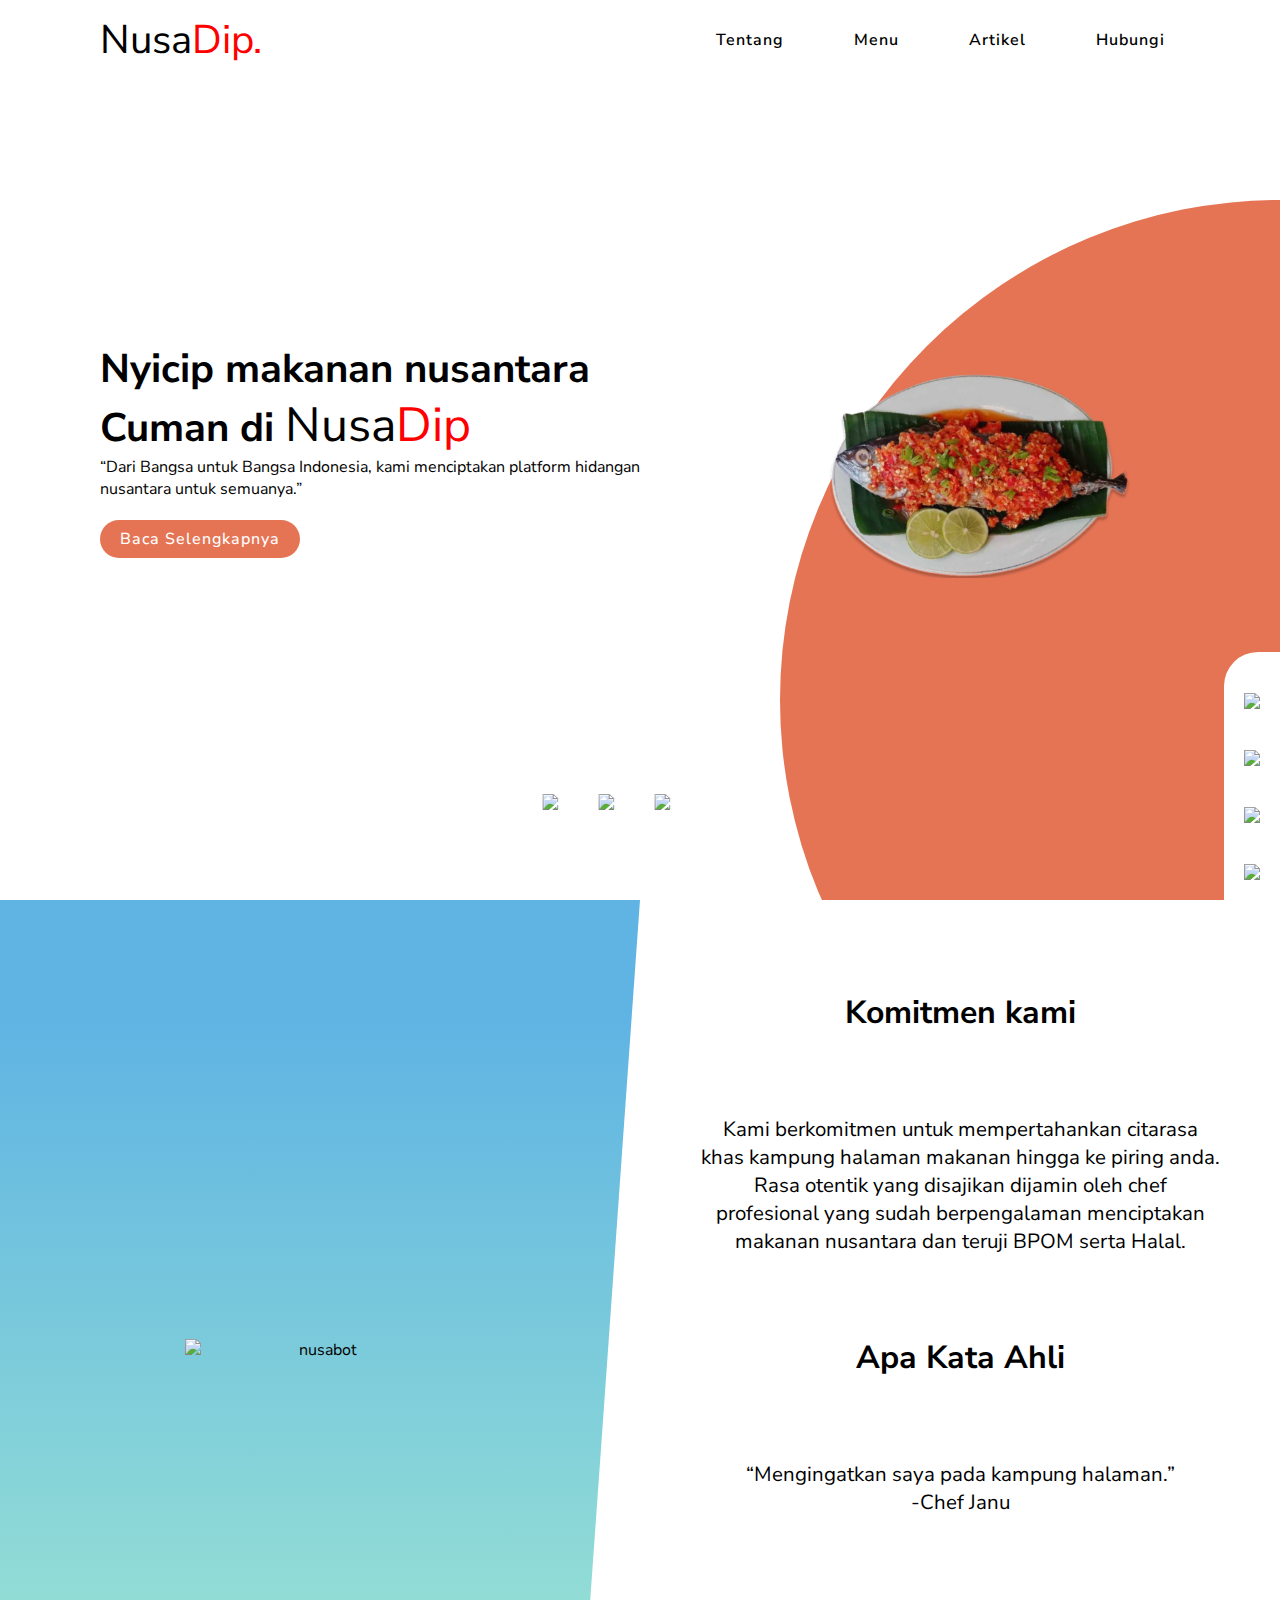
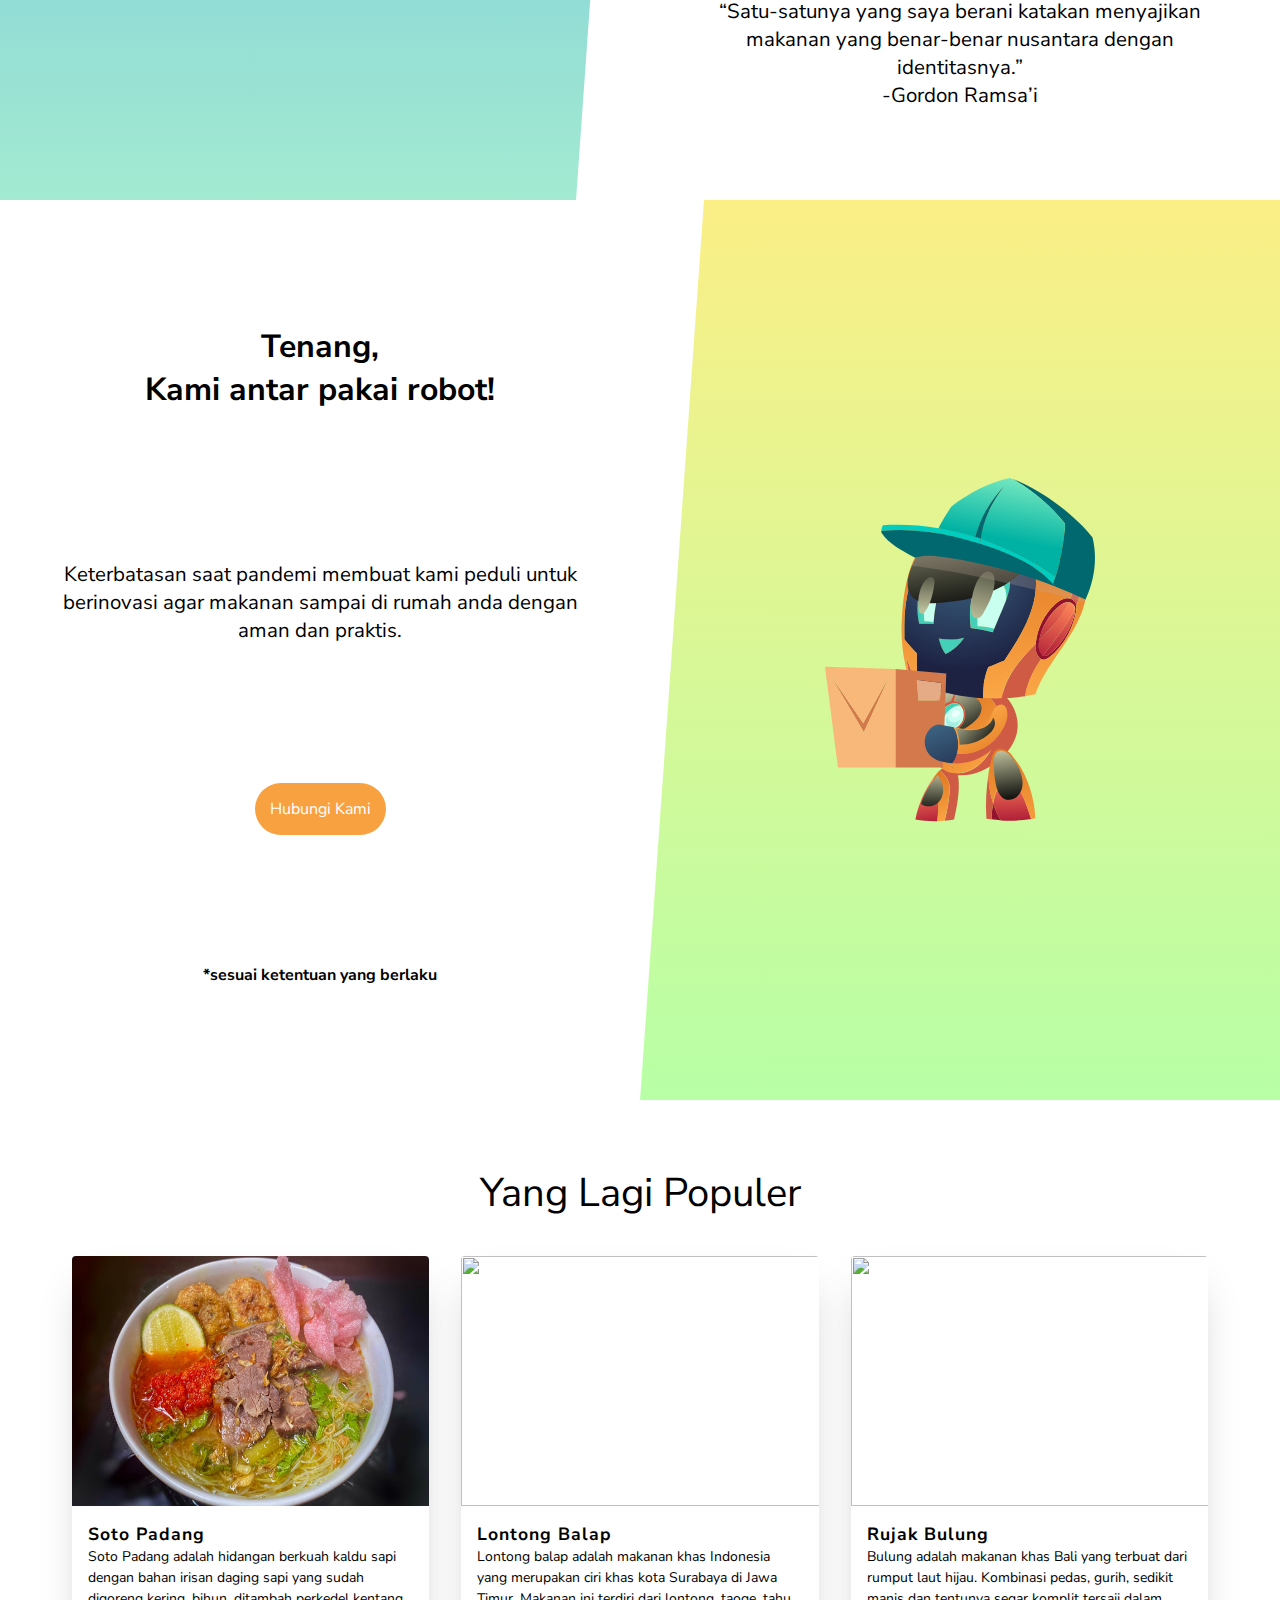
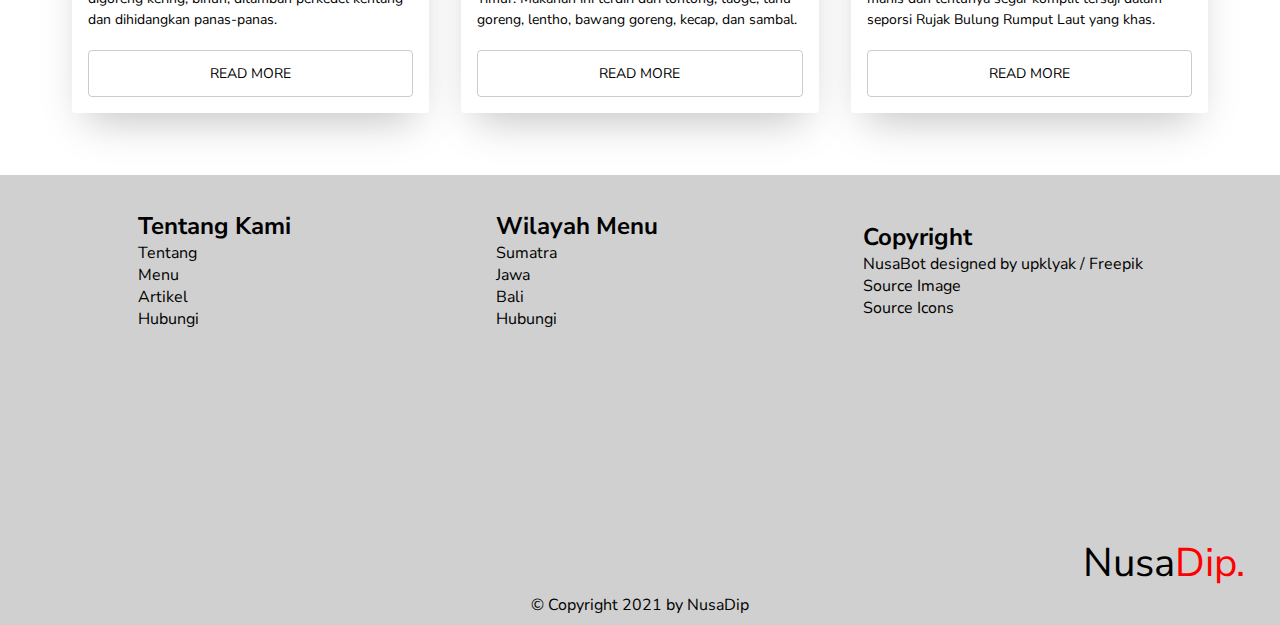
==== html/index.html @ eacf3d27 "update nusadip final commit" ====
<!DOCTYPE html>
<html lang="en">

<head>
    <meta charset="UTF-8">
    <meta http-equiv="X-UA-Compatible" content="IE=edge">
    <meta name="viewport" content="width=device-width, initial-scale=1.0">
    <link rel="stylesheet" href="../css/style.css">
    <link rel="stylesheet" href="../css/responsive.css">
    <title>NusaDip.</title>
</head>

<body>
    <section>
        <div class="circle"></div>
        <nav id="nav-scroll">
            <a href="#" class="logo">Nusa<span>Dip.</span></a>
            <div class="toggle" onclick="toggleMenu();"></div>
            <ul class="navigation">
                <li><a href="index.html">Tentang</a></li>
                <li><a href="menu.html">Menu</a></li>
                <li><a href="nusablog.html">Artikel</a></li>
                <li><a href="checkout.html">Hubungi</a></li>
            </ul>
        </nav>
        <div class="content">
            <div class="textBox">
                <h2>Nyicip makanan nusantara<br>Cuman di <span class="n">Nusa</span><span class="d">Dip</span></h2>
                <p>“Dari Bangsa untuk Bangsa Indonesia, kami menciptakan platform hidangan nusantara untuk semuanya.”
                </p>
                <a href="menu.html" class="button">Baca Selengkapnya</a>
            </div>
            <div class="imgBox">
                <img src="../img/food1.png" class="nusadip">
            </div>
        </div>
        <ul class="thumb">
            <li><img src="../img/thumb1.png"
                    onclick="imgSlider('../img/food1.png');changeCircleColor('#E57455');changeButtonColor('#E57455')"></li>
            <li><img src="../img/thumb2.png"
                    onclick="imgSlider('../img/food2.png');changeCircleColor('#97B641');changeButtonColor('#97B641')"></li>
            <li><img src="../img/thumb3.png"
                    onclick="imgSlider('../img/food3.png');changeCircleColor('#D7CB76');changeButtonColor('#D7CB76')"></li>
        </ul>
        <ul class="sci">
            <li><a href="#"><img src="../img/igicon.png"></a></li>
            <li><a href="#"><img src="../img/fbicon.png"></a></li>
            <li><a href="#"><img src="../img/twittericon.png"></a></li>
            <li><a href="#"><img src="../img/waicon.png"></a></li>
        </ul>
    </section>
    <div class="split1">
        <div class="centered img1">
            <img src="../img/nusabot.svg" alt="nusabot">
        </div>
        <div class="centered right">
            <h2>Komitmen kami</h2>
            <p>Kami berkomitmen untuk mempertahankan citarasa khas kampung halaman makanan hingga ke piring anda. Rasa
                otentik yang disajikan dijamin oleh chef profesional yang sudah berpengalaman menciptakan makanan
                nusantara dan teruji BPOM serta Halal.</p>
            <h2>Apa Kata Ahli</h2>
            <p>“Mengingatkan saya pada kampung halaman.” <br> -Chef Janu</p>
            <p>“Satu-satunya yang saya berani katakan menyajikan makanan yang benar-benar nusantara dengan
                identitasnya.” <br>-Gordon Ramsa’i</p>
        </div>
    </div>
    <div class="split2">
        <div class="centered img2">
            <img src="../img/delivery.svg" alt="nusabot">
        </div>
        <div class="centered right">
            <h2>Tenang,<br>Kami antar pakai robot!</h2>
            <p>Keterbatasan saat pandemi membuat kami peduli untuk berinovasi agar makanan sampai di rumah anda dengan
                aman dan praktis.</p>
            <a href="checkout.html" class="button">Hubungi Kami</a>
            <h4>*sesuai ketentuan yang berlaku</h4>
        </div>
    </div>

    <div class="main">
        <h1>Yang Lagi Populer</h1>
        <ul class="cards">
            <li class="cards_item">
                <div class="card">
                    <div class="card_image"><img src="../img/sotopadang.jpg"></div>
                    <div class="card_content">
                        <h2 class="card_title">Soto Padang</h2>
                        <p class="card_text">Soto Padang adalah hidangan berkuah kaldu sapi dengan bahan irisan daging
                            sapi yang sudah digoreng kering, bihun, ditambah perkedel kentang dan dihidangkan
                            panas-panas.</p>
                        <a href="sumatra.html"><button class="btn card_btn">Read More</button></a>
                    </div>
                </div>
            </li>
            <li class="cards_item">
                <div class="card">
                    <div class="card_image"><img src="../img/lontongbalap.jpg"></div>
                    <div class="card_content">
                        <h2 class="card_title">Lontong Balap</h2>
                        <p class="card_text">Lontong balap adalah makanan khas Indonesia yang merupakan ciri khas kota
                            Surabaya di Jawa Timur. Makanan ini terdiri dari lontong, taoge, tahu goreng, lentho, bawang
                            goreng, kecap, dan sambal.</p>
                        <a href="jawa.html"><button class="btn card_btn">Read More</button></a>
                    </div>
                </div>
            </li>
            <li class="cards_item">
                <div class="card">
                    <div class="card_image"><img src="../img/rujakbulung.jpg"></div>
                    <div class="card_content">
                        <h2 class="card_title">Rujak Bulung</h2>
                        <p class="card_text">Bulung adalah makanan khas Bali yang terbuat dari rumput laut hijau.
                            Kombinasi pedas, gurih, sedikit manis dan tentunya segar komplit tersaji dalam seporsi Rujak
                            Bulung Rumput Laut yang khas.</p>
                        <a href="bali.html"><button class="btn card_btn">Read More</button></a>
                    </div>
                </div>
            </li>
        </ul>
    </div>

    <footer>
        <div class="content">
            <div class="text-left">
                <h2>Tentang Kami</h2>
                <p><a href="index.html">Tentang</a></p>
                <p><a href="menu.html">Menu</a></p>
                <p><a href="nusablog.html">Artikel</a></p>
                <p><a href="checkout.html">Hubungi</a></p>
            </div>
            <div class="text-middle">
                <h2>Wilayah Menu</h2>
                <p><a href="sumatra.html">Sumatra</a></p>
                <p><a href="jawa.html">Jawa</a></p>
                <p><a href="bali.html">Bali</p>
                <p><a href="checkout.html">Hubungi</a></p>
            </div>
            <div class="text-right">
                <h2>Copyright</h2>
                <p><a href="http://www.freepik.com">NusaBot designed by upklyak / Freepik</a></p>
                <p><a href="sourceimg.html">Source Image</a></p>
                <p><a href="https://iconify.design/">Source Icons</a></p>
            </div>
        </div>
        <div class="logo">
            <a href="#">Nusa<span>Dip.</span></a>
        </div>
        <p class="copyright">
            &copy; Copyright 2021 by NusaDip
        </p>
    </footer>

    <script type="text/javascript">
        var lastScrollTop = 0;
        navbar = document.getElementById("nav-scroll");
        window.addEventListener("scroll", function () {
            var scrollTop = window.pageYOffset || document
                .documentElement.scrollTop;
            if (scrollTop > lastScrollTop) {
                navbar.style.top = "-80px";
            } else {
                navbar.style.top = "0";
            }
            lastScrollTop = scrollTop;
        })
    </script>
    <script>
        function imgSlider(anything) {
            document.querySelector(`.nusadip`).src = anything;
        }

        function changeCircleColor(color) {
            const circle = document.querySelector('.circle');
            circle.style.background = color;
        }

        function changeButtonColor(color) {
            const button = document.querySelector('.button');
            button.style.background = color;
        }

        function toggleMenu() {
            var menuToggle = document.querySelector('.toggle');
            var navigation = document.querySelector('.navigation')
            menuToggle.classList.toggle('active')
            navigation.classList.toggle('active')
        }
    </script>
</body>

</html>
---- css/style.css ----
@import url('https://fonts.googleapis.com/css2?family=Nunito+Sans:wght@400;600;700;900&display=swap');

::-webkit-scrollbar {
    display: none;
}

* {
    margin: 0;
    padding: 0;
    box-sizing: border-box;
    font-family: 'Nunito Sans';
}

/* HEADER */
section {
    position: relative;
    width: 100%;
    min-height: 100vh;
    padding: 100px;
    display: flex;
    justify-content: space-between;
    align-items: center;
    background: #fff;
}

nav {
    position: fixed;
    top: 0;
    left: 0;
    width: 100%;
    height: 80px;
    padding: 0 100px;
    display: flex;
    justify-content: space-between;
    align-items: center;
    z-index: 100;
    background-color:rgb(255, 255, 255);
    transition: 0.5s;
}

nav .logo {
    position: relative;
    font-size: 40px;
    text-decoration: none;
    color: #000000;
}

nav .logo span {
    color: #ff0000;
}

nav ul {
    position: relative;
    display: flex;
}

nav ul li {
    list-style: none;
}

nav ul li a {
    margin-left: 40px;
    margin-top: 20px;
    padding: 8px 15px;
    color: rgb(0, 0, 0);
    border-radius: 26px;
    font-weight: 600;
    letter-spacing: 1px;
    text-decoration: none;
}

nav ul li a:hover {
    background-color: rgba(0, 0, 0, 0.25);
    color: #fff;
    box-shadow: 0px 0px 5px rgba(0,0,0,0.25);
}

.content {
    position: relative;
    width: 100%;
    display: flex;
    justify-content: space-between;
    align-items: center;
}

.content .textBox {
    position: relative;
    max-width: 760px;
}

.content .textBox h2 {
    color: #000;
    font-size: 40px;
    line-height: 1.4em;
    font-weight: bold;
}

.content .textBox h2 .n {
    color: #000;
    font-size: 48px;
    font-weight: normal;
}

.content .textBox h2 .d {
    color: #ff0000;
    font-size: 48px;
    font-weight: normal;
}

.content .textBox a {
    display: inline-block;
    margin-top: 20px;
    padding: 8px 20px;
    background: #E57455;
    color: #fff;
    border-radius: 26px;
    font-weight: 500;
    letter-spacing: 1px;
    text-decoration: none;
}

.content .imgBox {
    width: 600px;
    display: flex;
    justify-content: flex-end;
    padding-right: 50px;
    margin-top: 50px;
}

.content .imgBox img {
    max-width: 300px;
}

.thumb {
    position: absolute;
    left: 50%;
    bottom: 20px;
    transform: translate(-70%, +10%);
    display: flex;
    min-height: 100px;
}

.thumb li {
    list-style: none;
    display: inline-block;
    cursor: pointer;
    margin: 0 20px;
}

.thumb li:hover {
    transform: translateY(-15px);
}

.sci {
    position: absolute;
    bottom: 0;
    right: 0;
    list-style: none;
    background: #ffffff;
    padding: 20px 20px 0 20px;
    border-radius: 34px 0px 0px 0px;
    line-height: 57px;
}

.sci li a:hover {
    display: inline-block;
    transform:scale(0.9)
}

.circle {
    position: absolute;
    top: 0;
    left: 0;
    width: 100%;
    height: 100%;
    background: #E57455;
    clip-path: circle(500px at right 700px);
}

/* SPLIT SCREEN */
.split1 {
    display: flex;
    height: 100vh;
    align-items: center;
}

.img1 {
    background: linear-gradient(180deg, #5FB4E3 13.54%, rgba(72, 214, 163, 0.5) 100%);
    width: 100%;
    display: inline-block;
    clip-path: polygon(0 0, 100% 0%, calc(100% - 64px) 100%, 0% 100%);
}

.split2 {
    display: flex;
    height: 100vh;
    flex-direction: row-reverse;
    align-items: center;
}

.img2 {
    background: linear-gradient(180deg, #FBEF86 0%, rgba(51, 255, 0, 0.35) 100%);
    width: 100%;
    display: inline-block;
    clip-path: polygon(64px 0, 100% 0%, 100% 100%, 0 100%);
}
  
.right {
    padding: 50px;
    width: 720px;
}

.right h2 {
    padding: 10px;
    font-weight: bold;
    font-size: 2.5vw;
    text-align: center;
}

.right p {
    padding: 10px;
    font-size: 1.6vw;
    font-weight: 400;
}
  
.centered {
    text-align: center;
    min-width: 50%;
    height: 100vh;
    display: grid;
    place-items: center;
}
  
.centered img {
    width: 270px;
}

.split2 .button {
    background-color: #F8A141;
    padding: 15px;
    border-radius: 30px;
    color: #fff;
    text-decoration: none;
}

/* yang lagi populer */

.main{
  font-style: normal;
  font-weight: 400;
  letter-spacing: 0;
  padding: 1rem;
  max-width: 1200px;
  margin: 30px auto;
}

h1 {
    font-size: 40px;
    font-weight: 400;
    padding: 20px;
    text-align: center;
}

img {
  height: auto;
  max-width: 100%;
  vertical-align: middle;
}

.btn {
  color: #000000;
  padding: 0.8rem;
  font-size: 14px;
  text-transform: uppercase;
  border-radius: 4px;
  font-weight: 400;
  display: block;
  width: 100%;
  cursor: pointer;
  border: 1px solid rgba(0, 0, 0, 0.2);
  background: transparent;
}

.btn:hover {
  background-color: rgba(0, 0, 0, 0.12);
}

.cards {
  display: flex;
  flex-wrap: wrap;
  list-style: none;
  margin: 0;
  padding: 0;
}

.cards_item {
  display: flex;
  padding: 1rem;
}

@media (min-width: 40rem) {
  .cards_item {
    width: 50%;
  }
}

@media (min-width: 56rem) {
  .cards_item {
    width: 33.3333%;
  }
}

.card {
  background-color: white;
  border-radius: 0.25rem;
  box-shadow: 0 20px 40px -14px rgba(0, 0, 0, 0.25);
  display: flex;
  flex-direction: column;
  overflow: hidden;
}

.card_content {
  padding: 1rem;
  background: rgba(255, 255, 255, 0.8)
}

.card_content a{
    text-decoration: none;
}

.card img {
    width: 500px;
    height: 250px;
}

.card_title {
  color: #000000;
  font-size: 1.1rem;
  font-weight: 700;
  letter-spacing: 1px;
  text-transform: capitalize;
  margin: 0px;
}

.card_text {
  color: #000000;
  font-size: 0.875rem;
  line-height: 1.5;
  margin-bottom: 1.25rem;    
  font-weight: 400;
}

/* FOOTER */
footer {
    background: #d0d0d0;
    height: 50vh;
    width: 100%;
    position: relative;
}
footer .content {
    display: grid;
    grid-auto-flow: column;
    padding: 35px;
    justify-content: space-around;
}
footer .content a {
    text-decoration: none;
    color: black;
}
footer .logo {
    bottom: 0;
    right: 0;
    padding: 35px;
    position: absolute;
    font-size: 40px;
}
footer .logo a {
    text-decoration: none;
    color: black;
}
footer .logo span {
    color: #ff0000;
}

footer p.copyright {
    position: absolute;
    width: 100%;
    bottom:0;
    line-height: 40px;
    text-align: center;
}
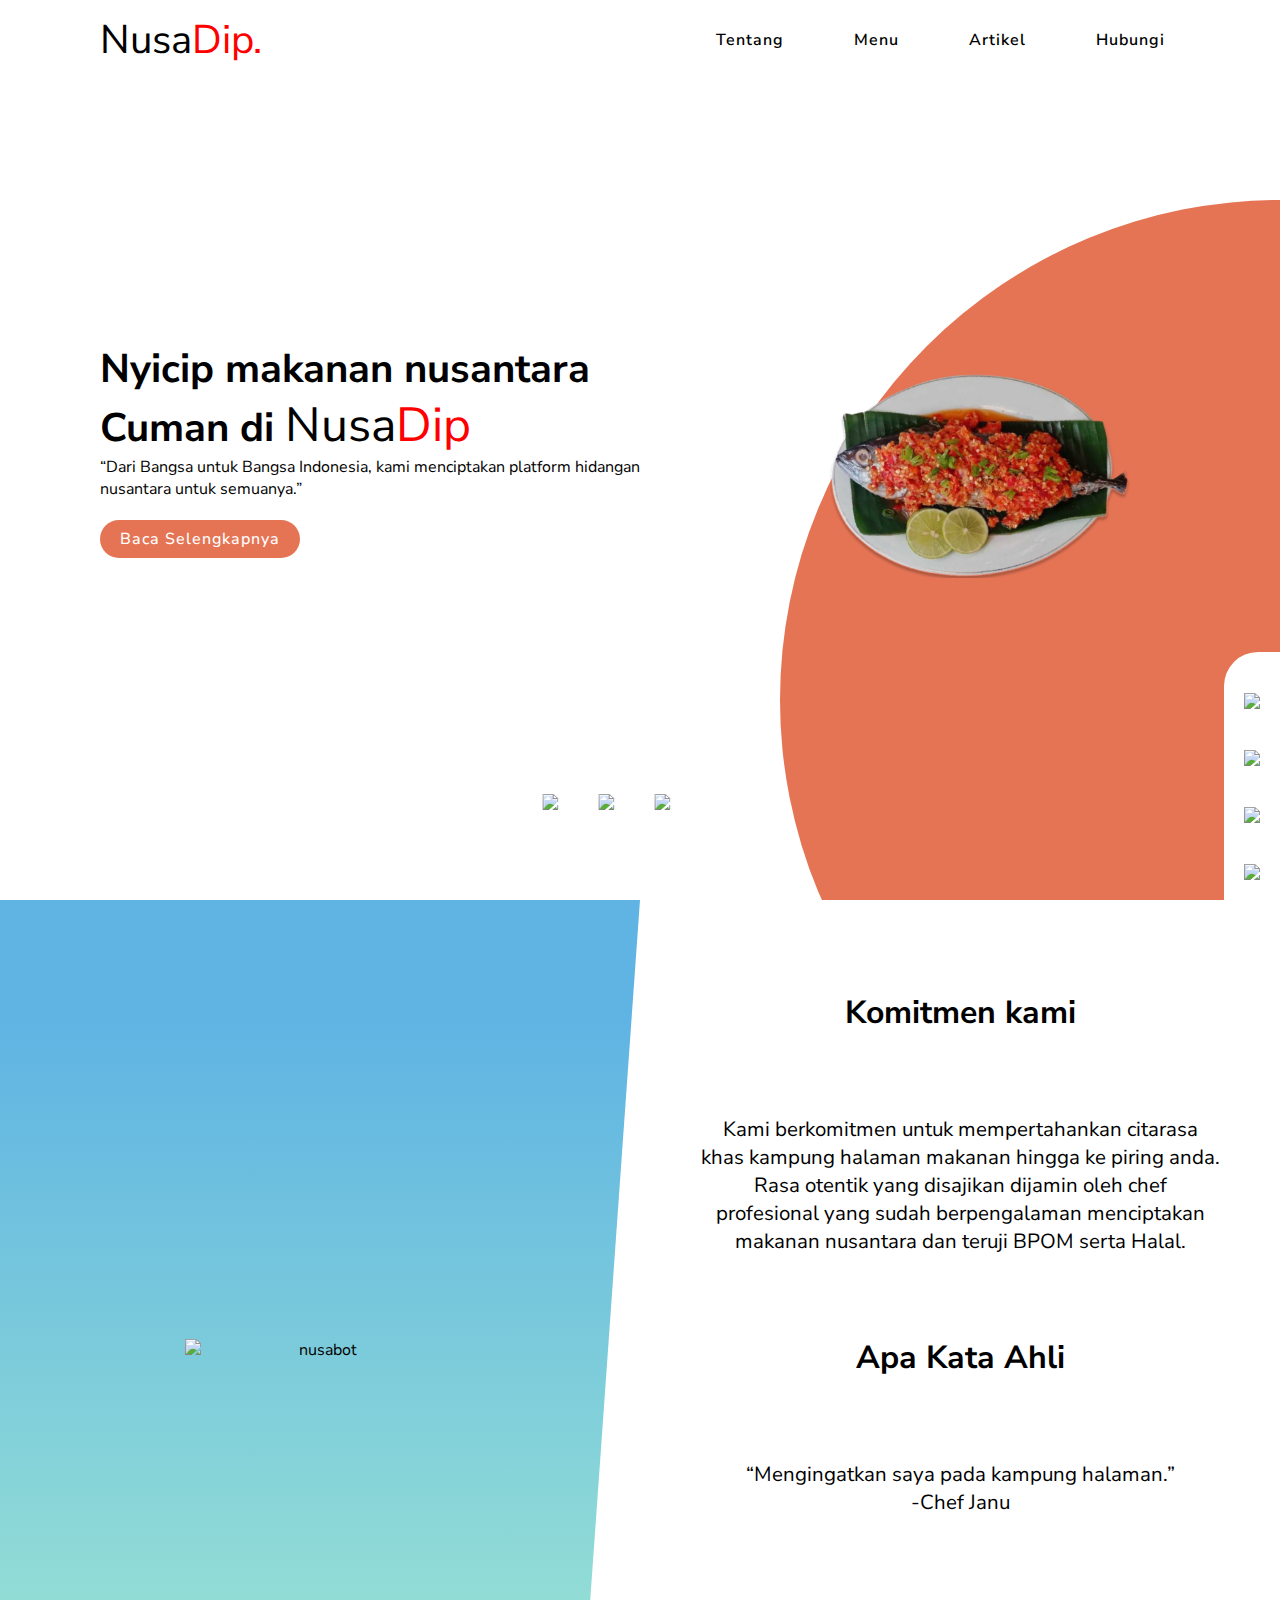
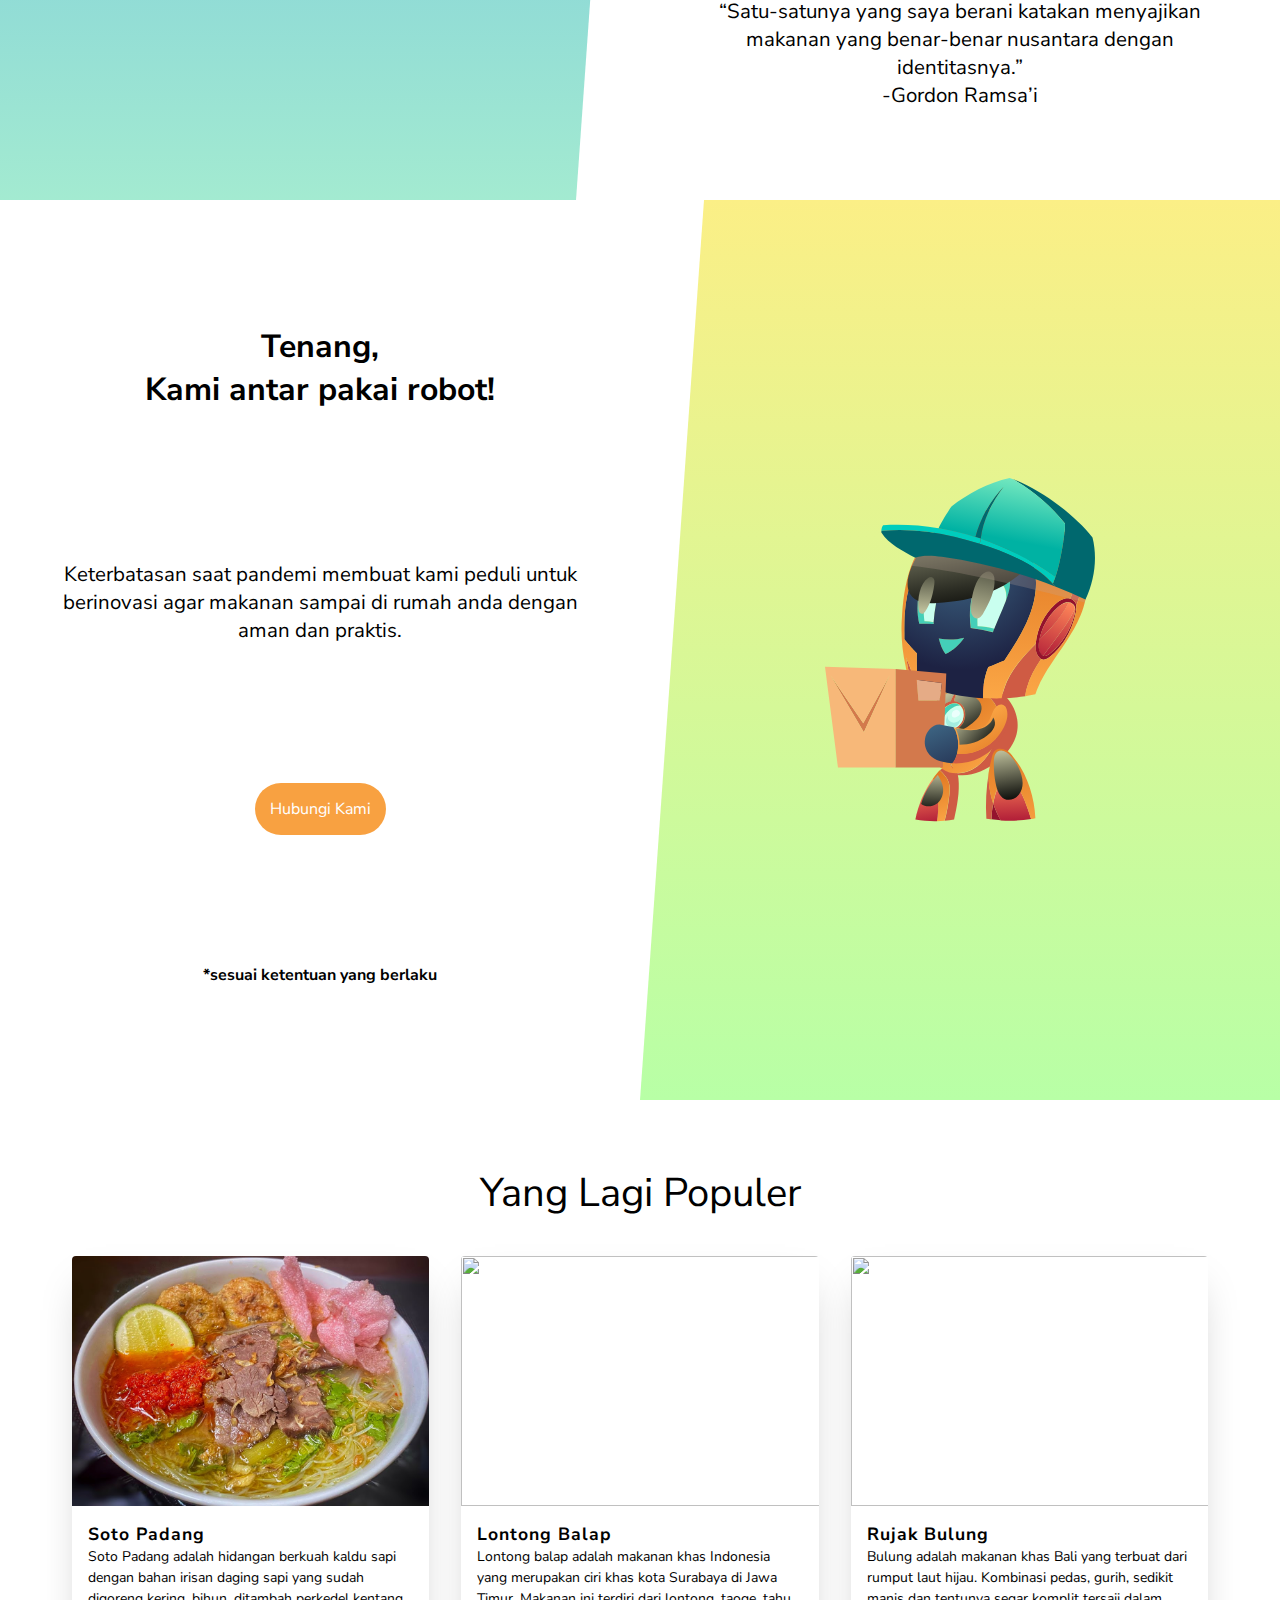
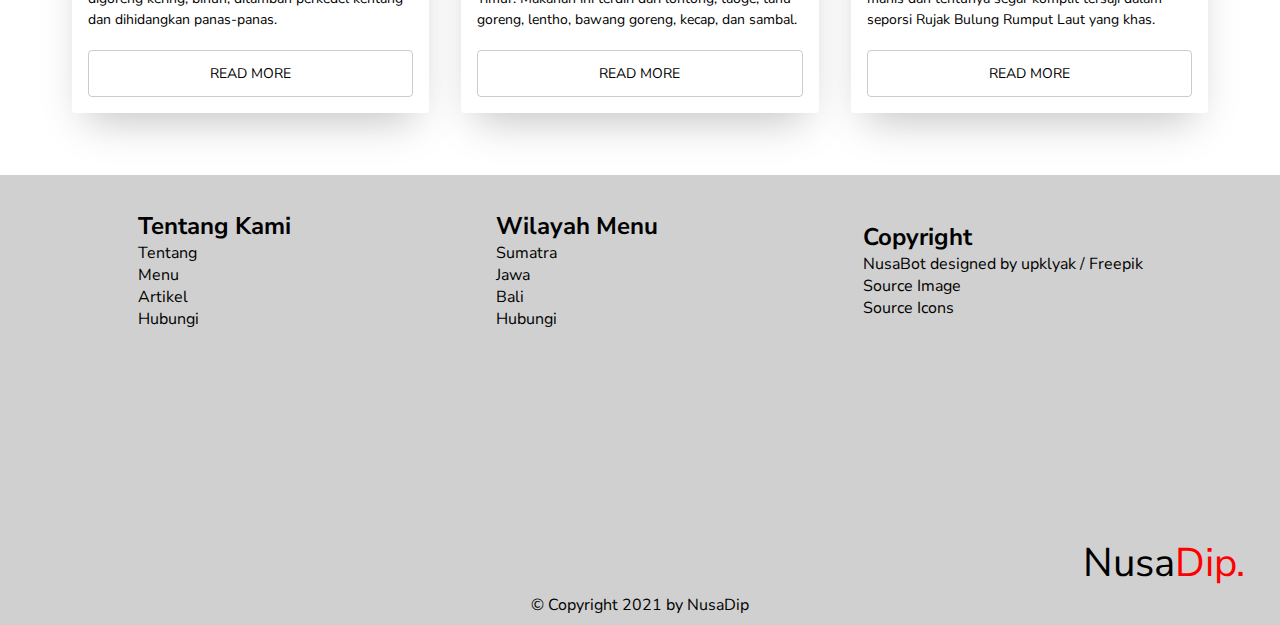
==== commit 5dfb98e5: "update nomer contact" ====
--- a/html/index.html
+++ b/html/index.html
@@ -43,10 +43,10 @@
                     onclick="imgSlider('../img/food3.png');changeCircleColor('#D7CB76');changeButtonColor('#D7CB76')"></li>
         </ul>
         <ul class="sci">
-            <li><a href="#"><img src="../img/igicon.png"></a></li>
+            <li><a href="https://www.instagram.com/nusadip/?utm_medium=copy_link" target="_blank"><img src="../img/igicon.png"></a></li>
             <li><a href="#"><img src="../img/fbicon.png"></a></li>
             <li><a href="#"><img src="../img/twittericon.png"></a></li>
-            <li><a href="#"><img src="../img/waicon.png"></a></li>
+            <li><a href="https://api.whatsapp.com/send/?phone=6288230420507&text&app_absent=0" target="_blank"><img src="../img/waicon.png"></a></li>
         </ul>
     </section>
     <div class="split1">
--- a/css/style.css
+++ b/css/style.css
@@ -331,6 +331,7 @@
 .card img {
     width: 500px;
     height: 250px;
+    object-fit: cover;
 }
 
 .card_title {
--- a/css/responsive.css
+++ b/css/responsive.css
@@ -0,0 +1,291 @@
+ @media (max-width: 991px) and (min-height: 950px) {
+    .content .imgBox {
+        height: 50vh;
+    }
+}
+
+@media (max-width: 991px) {
+    /* HEADER */
+    section {
+        position: relative;
+        width: 100%;
+        min-height: 100vh;
+        padding: 60px;
+        display: flex;
+        flex-direction: column;
+        justify-content: space-between;
+        align-items: center;
+        background: #fff;
+    }
+    nav {
+        padding: 20px 60px;
+    }
+    nav ul {
+        display: none;
+    }
+    .toggle {
+        position: relative;
+        width: 30px;
+        height: 30px;
+        cursor: pointer;
+        right: 0;
+        background: url(../img/menu.png);
+        background-size: 30px;
+        background-position: center;
+        background-repeat: no-repeat;
+        filter: invert(1);
+        z-index: 11;
+    }
+    
+    .toggle.active {
+        background: url(../img/close.png);
+        background-size: 25px;
+        background-position: center;
+        background-repeat: no-repeat;
+    }
+    
+    nav ul.navigation.active {
+        position: fixed;
+        top: 0;
+        left: 0;
+        width: 100%;
+        height: 100%;
+        display: flex;
+        justify-content: center;
+        align-items: center;
+        flex-direction: column;
+        background: #fff;
+        z-index: 10;
+    }
+    nav ul li {
+        padding: 10px;
+    }
+    nav ul li a {
+        background: #fff;
+        color: rgb(0, 0, 0);
+        border-radius: 0px;
+        font-weight: 500;
+        letter-spacing: 1px;
+        text-decoration: none;
+        margin-left: 0;
+        margin-top: 0;
+        padding: 0;
+    }
+    nav ul li a:hover {
+        background-color: unset;
+        color: unset;
+        box-shadow: unset;
+    }
+    nav .logo {
+        font-size: 36px;
+    }
+    .content {
+        flex-direction: column;
+    }
+    .content .textBox h2 {
+        font-size: 28px;
+        line-height: 1.2em;
+        padding: 60px 0 0;
+    }
+    .content .textBox h2 .n, .content .textBox h2 .d {
+        font-size: 28px;
+    }
+    .content .imgBox {
+        transform: translate(-20%, +40%);
+    }
+    .content .imgBox img {
+        max-height: 250px;
+        max-width: 250px;
+        transform: translate(-5%, -50%);
+        object-fit: contain;
+    }
+    .thumb {
+        bottom: 70px;
+        transform: translate(-50%, +10%);
+        display: flex;
+        max-width: -100%;
+    }
+    .thumb li {
+        list-style: none;
+        display: inline-block;
+        cursor: pointer;
+        margin: 0 20px;
+    }
+    .thumb li img {
+        width: 100px;
+    }
+    .thumb li:hover {
+        transform: none;
+    }
+    .circle {
+        clip-path: circle(400px at center bottom);
+    }
+    /* NUSABOT */
+    .right {
+        padding: 20px;
+    }
+    .right h2 {
+        font-size: 3.2vw;
+    }
+    .right p {
+        font-size: 2.45vw;
+    }
+    .img1 img {
+        width: 230px;
+        transform: translateX(-10%);
+    }
+    .img2 img {
+        width: 230px;
+        transform: translateX(+10%);
+    }
+    /* footer */
+    footer .content {
+        padding: 20px 40px;
+    }
+    footer .content .text-left,
+    footer .content .text-middle,
+    footer .content .text-right {
+        padding: 15px 0;
+    }
+    footer .content .text-left h2, footer .content .text-middle h2, footer .content .text-right h2{
+        font-size: 3vw;
+    }
+    footer .content .text-left p, footer .content .text-middle p, footer .content .text-right p{
+        font-size: 2vw;
+    }
+    footer .logo a{
+        font-size: 26px;
+    }
+    footer p.copyright {
+        font-size: 10px;
+    }
+    /* menu sumatra */
+    .container {
+        padding: 50px 60px;
+    }
+    .container-nusablog {
+        padding: 0 60px;
+    }
+}
+
+@media (max-width: 800px) {
+    /* NUSABOT */
+    .right h2 {
+        font-size: 3.2vw;
+    }
+    
+    .right p {
+        font-size: 2.7vw;
+    }
+    footer {
+        height: 75vh;
+    }
+}
+
+@media (max-width: 600px) {
+    /* HEADER */
+    nav {
+        padding: 20px 30px;
+    }
+    nav .logo{
+        font-size: 28px;
+    }
+    .content .textBox a {
+        font-size: 14px;
+    }
+    .sci {
+        bottom: 50%;
+        padding: 15px 15px 0 15px;
+        border-radius: 34px 0px 0px 34px;
+        line-height: 40px;
+    }
+    .sci li img {
+        width: 20px;
+    }
+    .circle {
+        clip-path: circle(300px at center bottom);
+    }
+    .content .textBox h2 {
+        font-size: 22px;
+        line-height: 1.2em;
+        padding: 60px 0 0;
+    }
+    .content .textBox h2 .n, .content .textBox h2 .d {
+        font-size: 22px;
+    }
+    .content .textBox p {
+        font-size: 15px;
+    }
+    .content .imgBox img {
+        max-height: 200px;
+        max-width: 200px;
+        transform: translate(-15%, -15%);
+    }
+    /* NUSABOT */
+    .split1,.split2 {
+        display: unset;
+        flex-direction: column;
+    }
+    .img1, .img2 {
+        clip-path: unset;
+        height: 50vh;
+    }
+    .img1 img {
+        transform: translate(0,-500%);
+    }
+    .img1 img, .img2 img {
+        transform: scale(0.5);
+    }
+    .right {
+        width: 80%;
+        height: 100vh;
+        transform: translateX(15%);
+    }
+    .right h2 {
+        font-size: 4.8vw;
+    }
+    .right p {
+        font-size: 3.8vw;
+    }
+
+    /* menu sumatra */
+    .container {
+        padding: 50px 40px;
+    }
+    footer {
+        height: unset;
+    }
+    footer .content {
+        grid-auto-flow: row;
+    }
+    footer .content .text-left h2,
+    footer .content .text-middle h2,
+    footer .content .text-right h2 {
+        font-size: 5vw;
+    }
+
+    footer .content .text-left p,
+    footer .content .text-middle p,
+    footer .content .text-right p {
+        font-size: 3vw;
+    }
+}
+
+@media (max-width: 436px) {
+    /* HEADER */
+    .thumb li {
+        margin: 0 5px;
+    }
+    .content .imgBox img {
+        max-height: 190px;
+        max-width: 190px;
+        transform: translate(-20%, -30%);
+    }
+    /* NUSABOT */
+    .right h2 {
+        font-size: 4.8vw;
+    }
+    .right p {
+        font-size: 3.8vw;
+    }
+}
